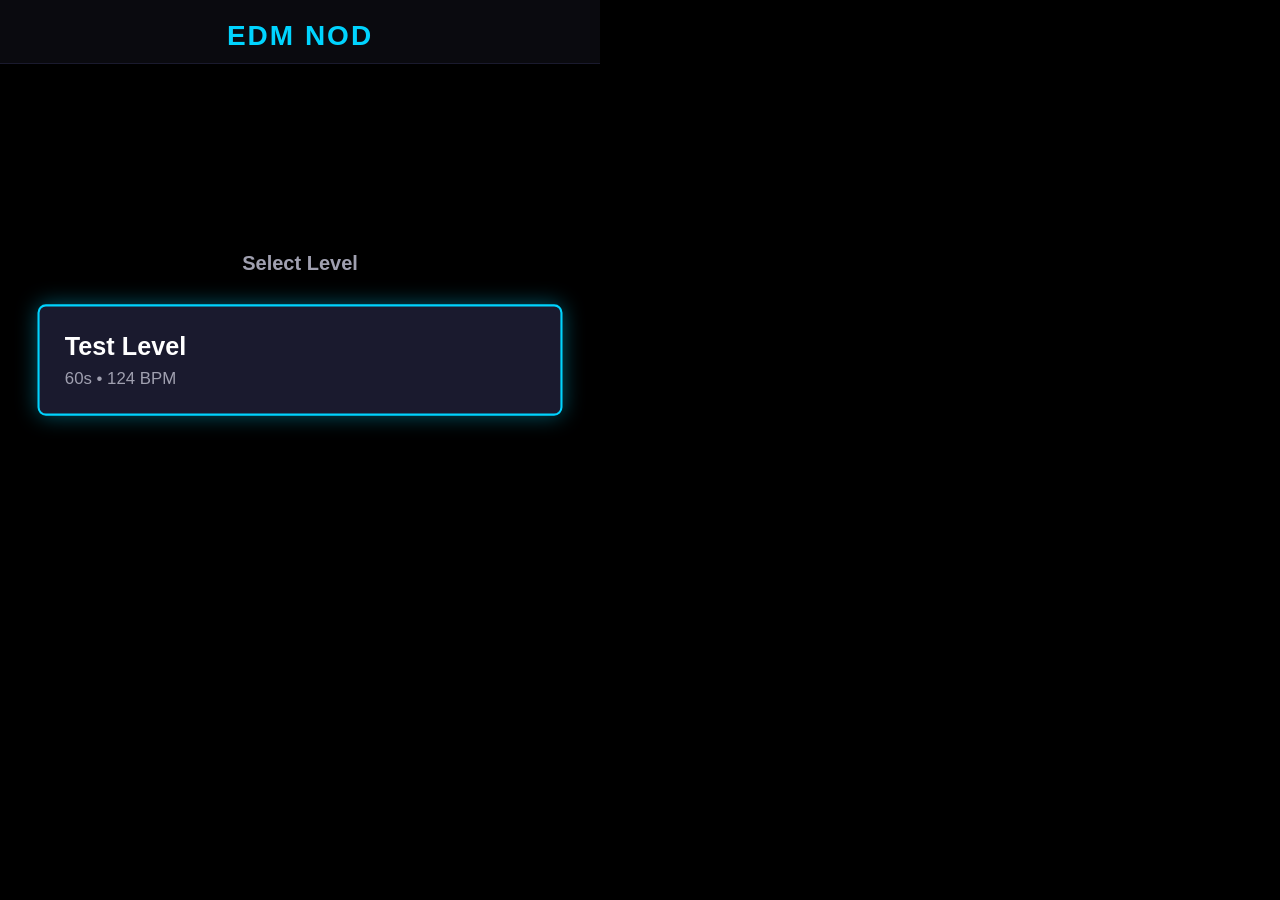
==== index.html @ b44d3577 "Initial commit: EDM Nod rhythm game Features: - Menu screen with level selection - Gyro-based gamepl" ====
<!DOCTYPE html>
<html lang="en">
<head>
  <meta charset="UTF-8">
  <meta name="viewport" content="width=600, height=600, initial-scale=1.0, user-scalable=no">
  <meta name="description" content="EDM Nod - Rhythm game for Meta Ray-Ban">
  <title>EDM Nod</title>
  <link rel="stylesheet" href="styles.css">
</head>
<body>
  <div id="app">
    <!-- Menu Screen -->
    <div id="menu" class="screen">
      <header class="header">
        <h1>EDM Nod</h1>
      </header>
      <div class="content">
        <div class="menu-container">
          <h2 class="menu-subtitle">Select Level</h2>
          <div class="level-list">
            <button class="level-item focusable" data-action="select-level" data-level-id="test-level-1">
              <div class="level-name">Test Level</div>
              <div class="level-meta">60s • 124 BPM</div>
            </button>
          </div>
        </div>
      </div>
    </div>

    <!-- Game Screen -->
    <div id="game" class="screen hidden">
      <div class="game-hud">
        <div class="score-container">
          <div class="score-label">Score</div>
          <div id="score" class="score-value">0</div>
        </div>
        <div class="combo-container">
          <div id="combo" class="combo-value"></div>
        </div>
      </div>
      <div class="game-area">
        <canvas id="gameCanvas" width="600" height="600"></canvas>
      </div>
    </div>

    <!-- Results Screen -->
    <div id="results" class="screen hidden">
      <header class="header">
        <h1>Level Complete!</h1>
      </header>
      <div class="content">
        <div class="results-container">
          <div class="result-stat">
            <div class="stat-label">Final Score</div>
            <div id="final-score" class="stat-value">0</div>
          </div>
          <div class="result-stat">
            <div class="stat-label">Accuracy</div>
            <div id="accuracy" class="stat-value">0%</div>
          </div>
          <div class="result-stat">
            <div class="stat-label">Max Combo</div>
            <div id="max-combo" class="stat-value">0</div>
          </div>
          <nav class="nav-bar">
            <button class="nav-item focusable" data-action="back-to-menu">Back to Menu</button>
          </nav>
        </div>
      </div>
    </div>
  </div>
  <script src="app.js"></script>
</body>
</html>
---- styles.css ----
/* Meta Ray-Ban Display Variables */
:root {
  --bg-primary: #000000;
  --bg-secondary: #0a0a0f;
  --bg-card: #1a1a2e;
  --text-primary: #ffffff;
  --text-secondary: #a0a0b0;
  --text-muted: #606070;
  --accent-primary: #00d4ff;
  --accent-secondary: #00ff88;
  --danger: #ff4466;
  --warning: #ffaa00;
  --focus-ring: #00d4ff;
  --focus-glow: rgba(0, 212, 255, 0.4);
}

/* Base Reset */
* {
  margin: 0;
  padding: 0;
  box-sizing: border-box;
}

/* Fixed 600x600 Viewport */
html, body {
  width: 600px;
  height: 600px;
  overflow: hidden;
  background: var(--bg-primary);
  font-family: -apple-system, BlinkMacSystemFont, 'Segoe UI', Roboto, Oxygen, Ubuntu, Cantarell, sans-serif;
  color: var(--text-primary);
  -webkit-font-smoothing: antialiased;
  -moz-osx-font-smoothing: grayscale;
}

/* App Container */
#app {
  width: 100%;
  height: 100%;
  display: flex;
  flex-direction: column;
}

/* Screen Layout */
.screen {
  width: 100%;
  height: 100%;
  display: flex;
  flex-direction: column;
}

.screen.hidden {
  display: none;
}

/* Header */
.header {
  height: 64px;
  padding: 16px 8px 8px 8px;
  display: flex;
  align-items: center;
  justify-content: center;
  background: var(--bg-secondary);
  border-bottom: 1px solid var(--bg-card);
}

.header h1 {
  font-size: 28px;
  font-weight: 700;
  color: var(--accent-primary);
  text-align: center;
  text-transform: uppercase;
  letter-spacing: 2px;
}

/* Content Area */
.content {
  flex: 1;
  display: flex;
  flex-direction: column;
  align-items: center;
  justify-content: center;
  padding: 8px;
}

/* Menu Screen */
.menu-container {
  width: 100%;
  max-width: 500px;
  text-align: center;
}

.menu-subtitle {
  font-size: 20px;
  font-weight: 600;
  color: var(--text-secondary);
  margin-bottom: 32px;
}

.level-list {
  display: flex;
  flex-direction: column;
  gap: 16px;
}

.level-item {
  background: var(--bg-card);
  border: 2px solid transparent;
  border-radius: 8px;
  padding: 24px;
  cursor: pointer;
  transition: all 150ms ease;
  text-align: left;
}

.level-item:focus {
  outline: none;
  border-color: var(--focus-ring);
  box-shadow: 0 0 20px var(--focus-glow);
  transform: scale(1.05);
}

.level-name {
  font-size: 24px;
  font-weight: 600;
  color: var(--text-primary);
  margin-bottom: 8px;
}

.level-meta {
  font-size: 16px;
  color: var(--text-secondary);
}

/* Game Screen */
.game-hud {
  position: absolute;
  top: 16px;
  left: 16px;
  right: 16px;
  display: flex;
  justify-content: space-between;
  align-items: flex-start;
  z-index: 10;
  pointer-events: none;
}

.score-container {
  background: rgba(26, 26, 46, 0.9);
  padding: 12px 20px;
  border-radius: 8px;
  border: 1px solid var(--bg-card);
}

.score-label {
  font-size: 14px;
  color: var(--text-secondary);
  margin-bottom: 4px;
}

.score-value {
  font-size: 32px;
  font-weight: 700;
  color: var(--accent-primary);
  font-family: 'Courier New', monospace;
}

.combo-container {
  background: rgba(26, 26, 46, 0.9);
  padding: 12px 20px;
  border-radius: 8px;
  border: 1px solid var(--bg-card);
  min-width: 100px;
  text-align: center;
}

.combo-value {
  font-size: 24px;
  font-weight: 700;
  color: var(--accent-secondary);
  font-family: 'Courier New', monospace;
}

.game-area {
  width: 100%;
  height: 100%;
  position: relative;
}

#gameCanvas {
  display: block;
  width: 600px;
  height: 600px;
}

/* Results Screen */
.results-container {
  width: 100%;
  max-width: 500px;
  text-align: center;
}

.result-stat {
  background: var(--bg-card);
  padding: 24px;
  border-radius: 8px;
  margin-bottom: 16px;
}

.stat-label {
  font-size: 16px;
  color: var(--text-secondary);
  margin-bottom: 8px;
}

.stat-value {
  font-size: 40px;
  font-weight: 700;
  color: var(--accent-primary);
  font-family: 'Courier New', monospace;
}

/* Navigation Bar */
.nav-bar {
  display: flex;
  gap: 16px;
  justify-content: center;
  margin-top: 32px;
}

.nav-item {
  background: var(--bg-card);
  border: 2px solid transparent;
  border-radius: 8px;
  padding: 16px 32px;
  font-size: 18px;
  font-weight: 600;
  color: var(--text-primary);
  cursor: pointer;
  transition: all 150ms ease;
}

.nav-item:focus {
  outline: none;
  border-color: var(--focus-ring);
  box-shadow: 0 0 20px var(--focus-glow);
  transform: scale(1.05);
}

/* Focusable Elements */
.focusable {
  outline: none;
}
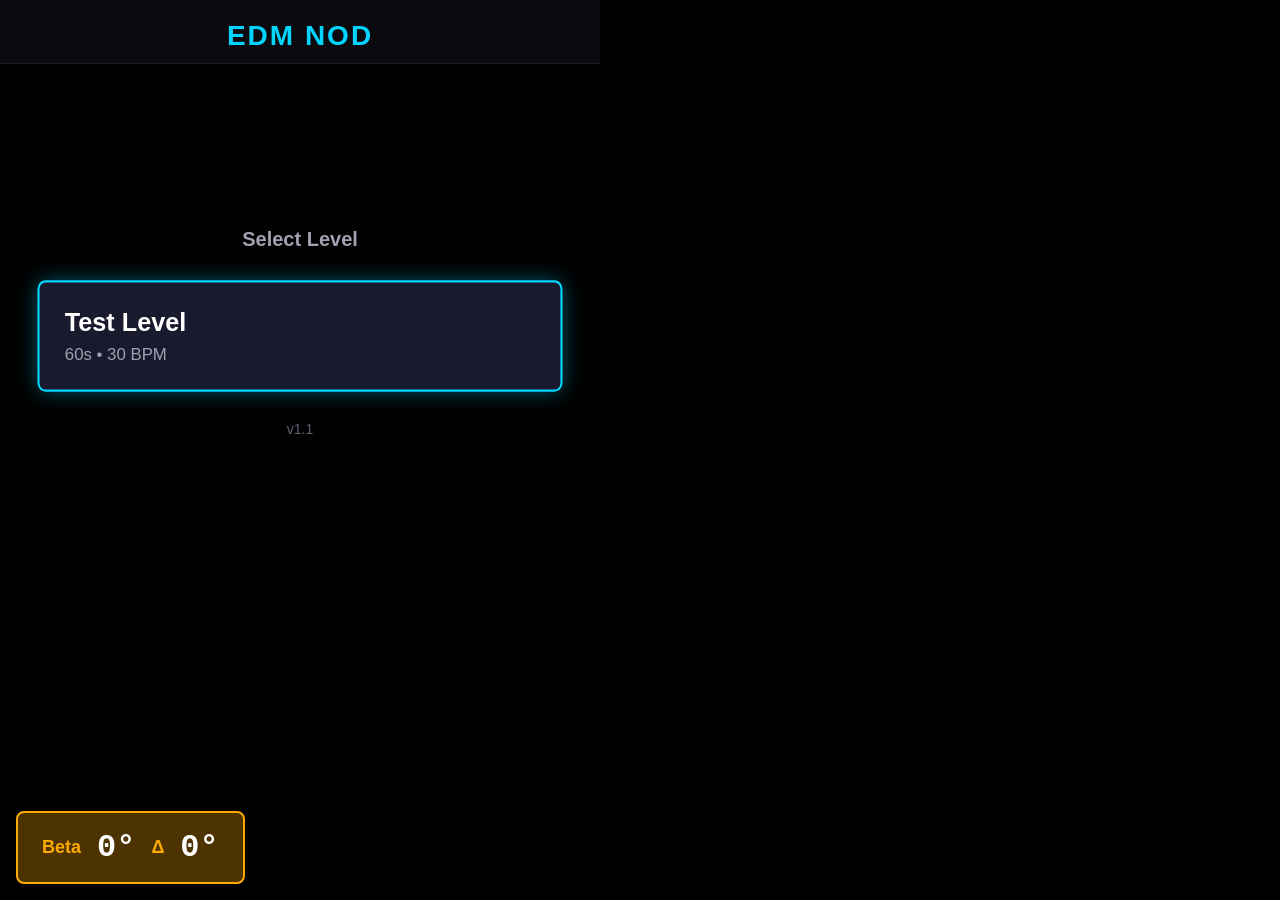
==== commit 7b305af8: "Add version number and fix debug display - Added v1.1 version number on menu screen - Fixed BPM disp" ====
--- a/index.html
+++ b/index.html
@@ -9,6 +9,14 @@
 </head>
 <body>
   <div id="app">
+    <!-- Global Debug HUD (always visible) -->
+    <div class="debug-hud">
+      <div class="debug-label">Beta</div>
+      <div id="beta-debug" class="debug-value">0°</div>
+      <div class="debug-label">Δ</div>
+      <div id="delta-debug" class="debug-value">0°</div>
+    </div>
+
     <!-- Menu Screen -->
     <div id="menu" class="screen">
       <header class="header">
@@ -20,9 +28,10 @@
           <div class="level-list">
             <button class="level-item focusable" data-action="select-level" data-level-id="test-level-1">
               <div class="level-name">Test Level</div>
-              <div class="level-meta">60s • 124 BPM</div>
+              <div class="level-meta">60s • 30 BPM</div>
             </button>
           </div>
+          <div class="version">v1.1</div>
         </div>
       </div>
     </div>
--- a/styles.css
+++ b/styles.css
@@ -132,6 +132,13 @@
   color: var(--text-secondary);
 }
 
+.version {
+  margin-top: 32px;
+  font-size: 14px;
+  color: var(--text-muted);
+  text-align: center;
+}
+
 /* Game Screen */
 .game-hud {
   position: absolute;
@@ -145,6 +152,34 @@
   pointer-events: none;
 }
 
+.debug-hud {
+  position: fixed;
+  bottom: 16px;
+  left: 16px;
+  background: rgba(255, 170, 0, 0.3);
+  padding: 16px 24px;
+  border-radius: 8px;
+  border: 2px solid var(--warning);
+  z-index: 1000;
+  pointer-events: none;
+  display: flex;
+  gap: 16px;
+  align-items: center;
+}
+
+.debug-label {
+  font-size: 18px;
+  font-weight: 700;
+  color: var(--warning);
+}
+
+.debug-value {
+  font-size: 32px;
+  font-weight: 700;
+  color: var(--text-primary);
+  font-family: 'Courier New', monospace;
+}
+
 .score-container {
   background: rgba(26, 26, 46, 0.9);
   padding: 12px 20px;
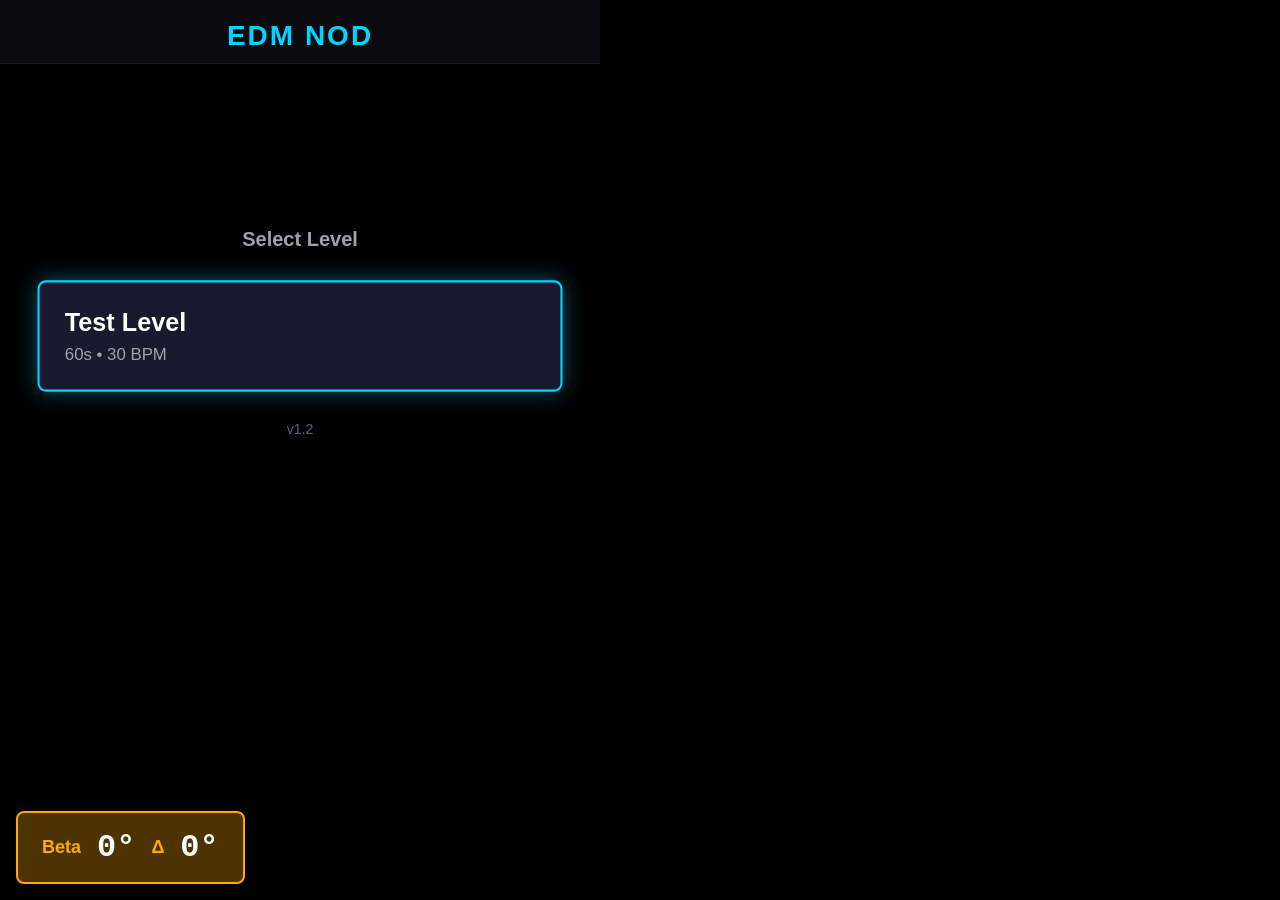
==== commit 2ca84cf9: "Rebuild level editor with major fixes (v1.2) Editor fixes: - Replaced ruler with clickable timestamp" ====
--- a/index.html
+++ b/index.html
@@ -31,7 +31,7 @@
               <div class="level-meta">60s • 30 BPM</div>
             </button>
           </div>
-          <div class="version">v1.1</div>
+          <div class="version">v1.2</div>
         </div>
       </div>
     </div>
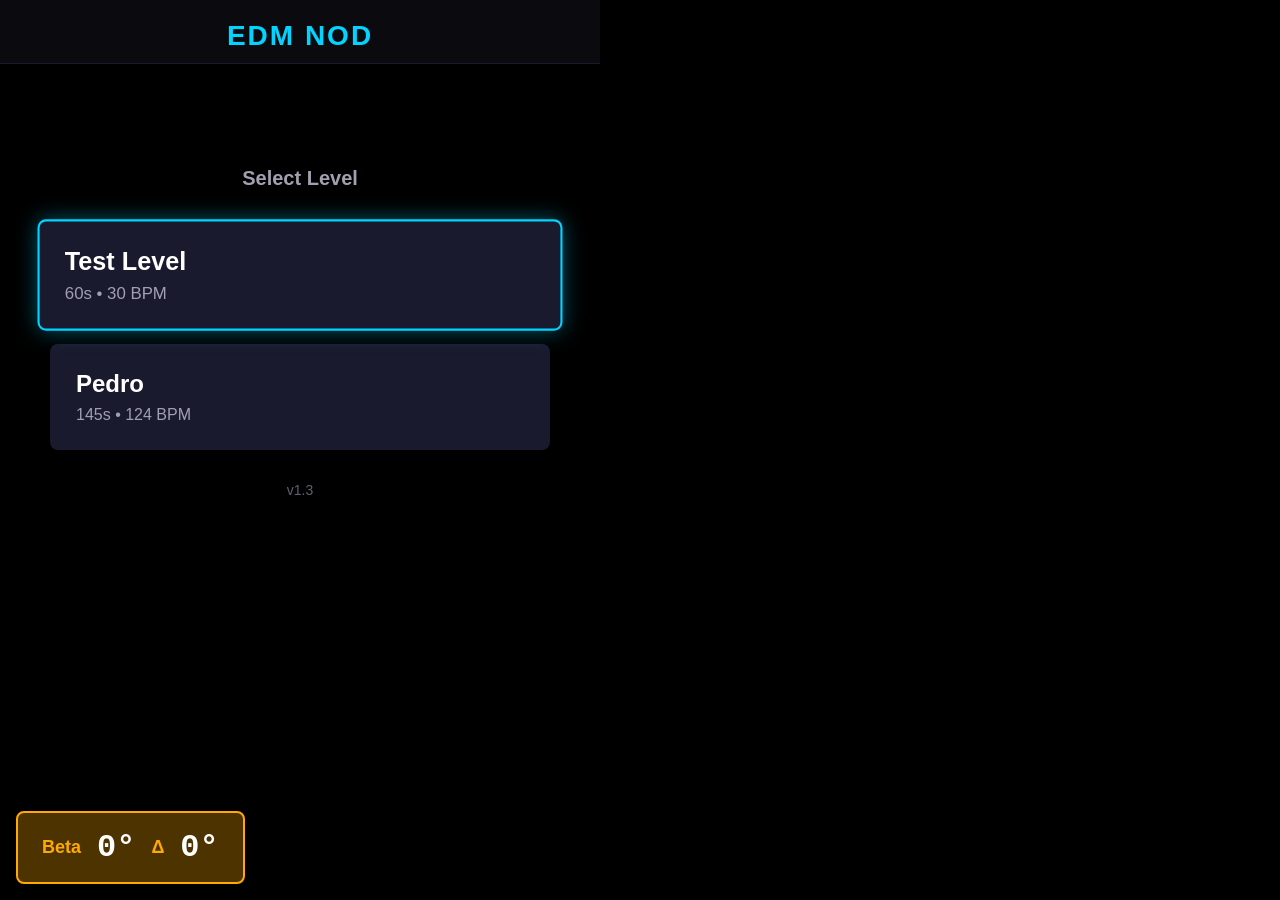
==== commit 90245f59: "Add Pedro level (v1.3 game) Level structure: - assets/pedro1/level.json (10 beats, 145s duration) - " ====
--- a/index.html
+++ b/index.html
@@ -30,8 +30,12 @@
               <div class="level-name">Test Level</div>
               <div class="level-meta">60s • 30 BPM</div>
             </button>
+            <button class="level-item focusable" data-action="select-level" data-level-id="pedro1">
+              <div class="level-name">Pedro</div>
+              <div class="level-meta">145s • 124 BPM</div>
+            </button>
           </div>
-          <div class="version">v1.2</div>
+          <div class="version">v1.3</div>
         </div>
       </div>
     </div>
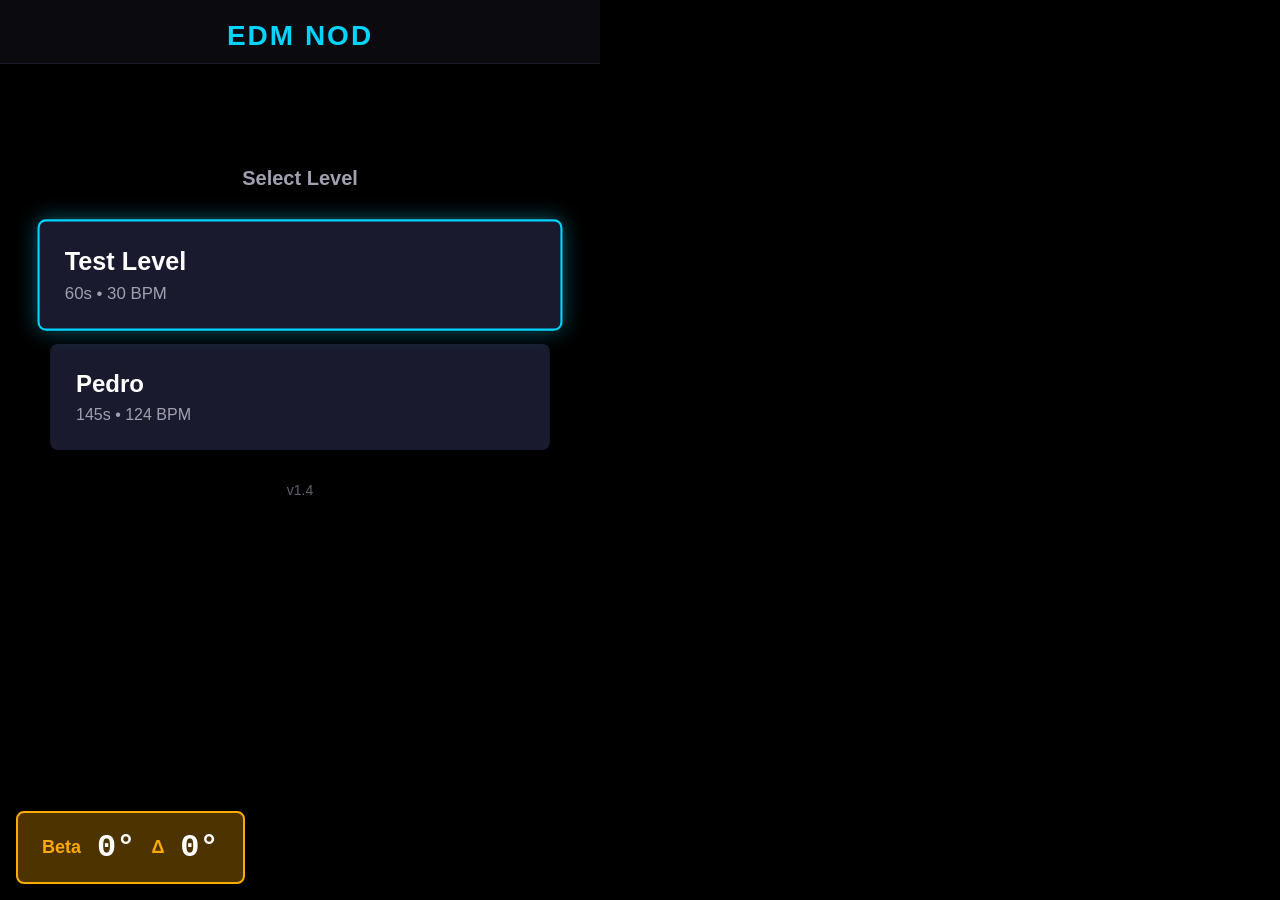
==== commit a59e1467: "Add audio playback to game (v1.4) Features: - Game now loads and plays audio files from levels - Aud" ====
--- a/index.html
+++ b/index.html
@@ -35,7 +35,7 @@
               <div class="level-meta">145s • 124 BPM</div>
             </button>
           </div>
-          <div class="version">v1.3</div>
+          <div class="version">v1.4</div>
         </div>
       </div>
     </div>
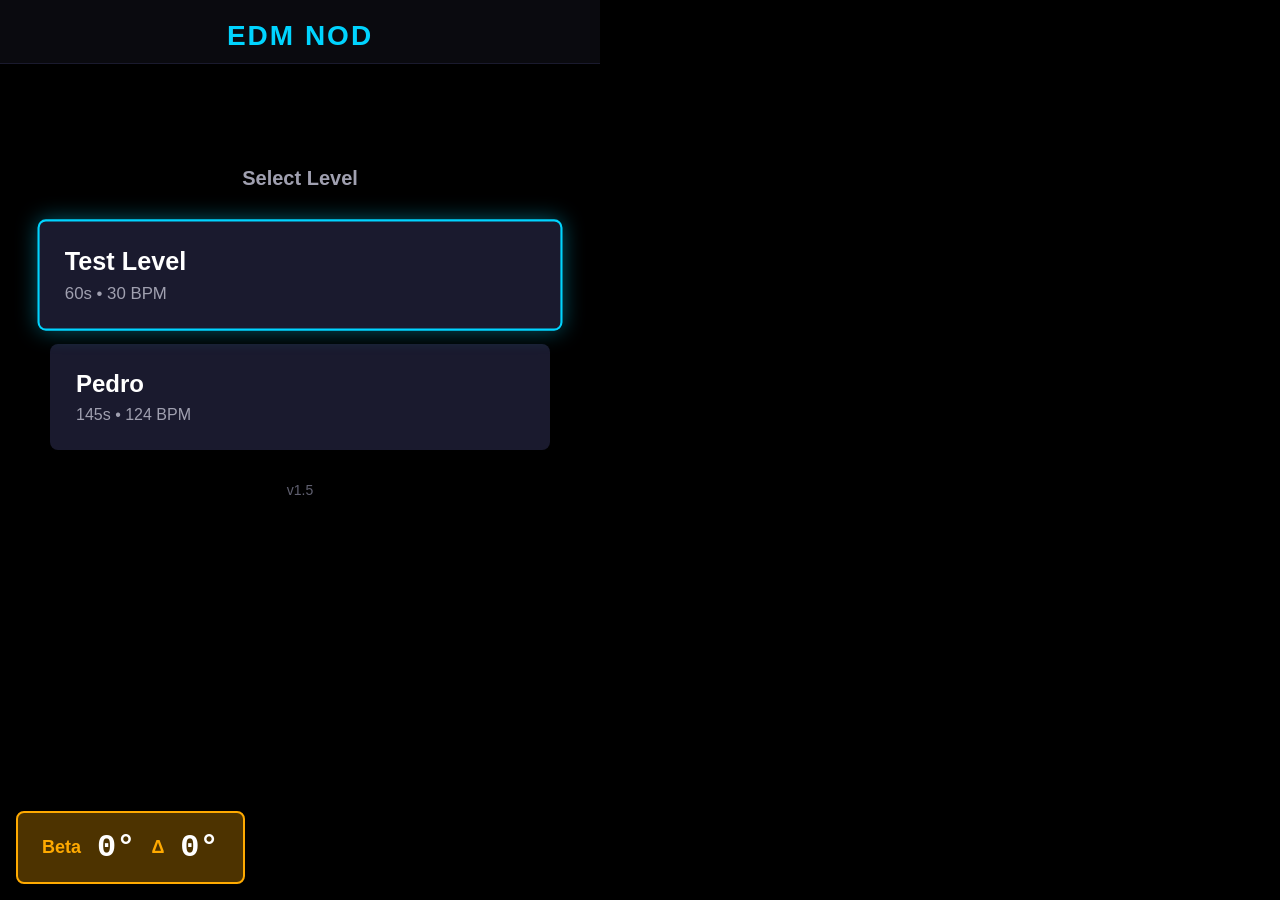
==== commit 464551b9: "Fix audio playback with preloading (v1.5) Fixes: - Changed pedro1 audio from WAV to MP3 (2.2MB vs 27" ====
--- a/index.html
+++ b/index.html
@@ -35,13 +35,16 @@
               <div class="level-meta">145s • 124 BPM</div>
             </button>
           </div>
-          <div class="version">v1.4</div>
+          <div class="version">v1.5</div>
         </div>
       </div>
     </div>
 
     <!-- Game Screen -->
     <div id="game" class="screen hidden">
+      <div id="loading-overlay" class="loading-overlay hidden">
+        <div class="loading-text">Loading audio...</div>
+      </div>
       <div class="game-hud">
         <div class="score-container">
           <div class="score-label">Score</div>
--- a/styles.css
+++ b/styles.css
@@ -140,6 +140,29 @@
 }
 
 /* Game Screen */
+.loading-overlay {
+  position: absolute;
+  top: 0;
+  left: 0;
+  right: 0;
+  bottom: 0;
+  background: rgba(0, 0, 0, 0.8);
+  display: flex;
+  align-items: center;
+  justify-content: center;
+  z-index: 100;
+}
+
+.loading-overlay.hidden {
+  display: none;
+}
+
+.loading-text {
+  font-size: 24px;
+  color: var(--accent-primary);
+  font-weight: 600;
+}
+
 .game-hud {
   position: absolute;
   top: 16px;
